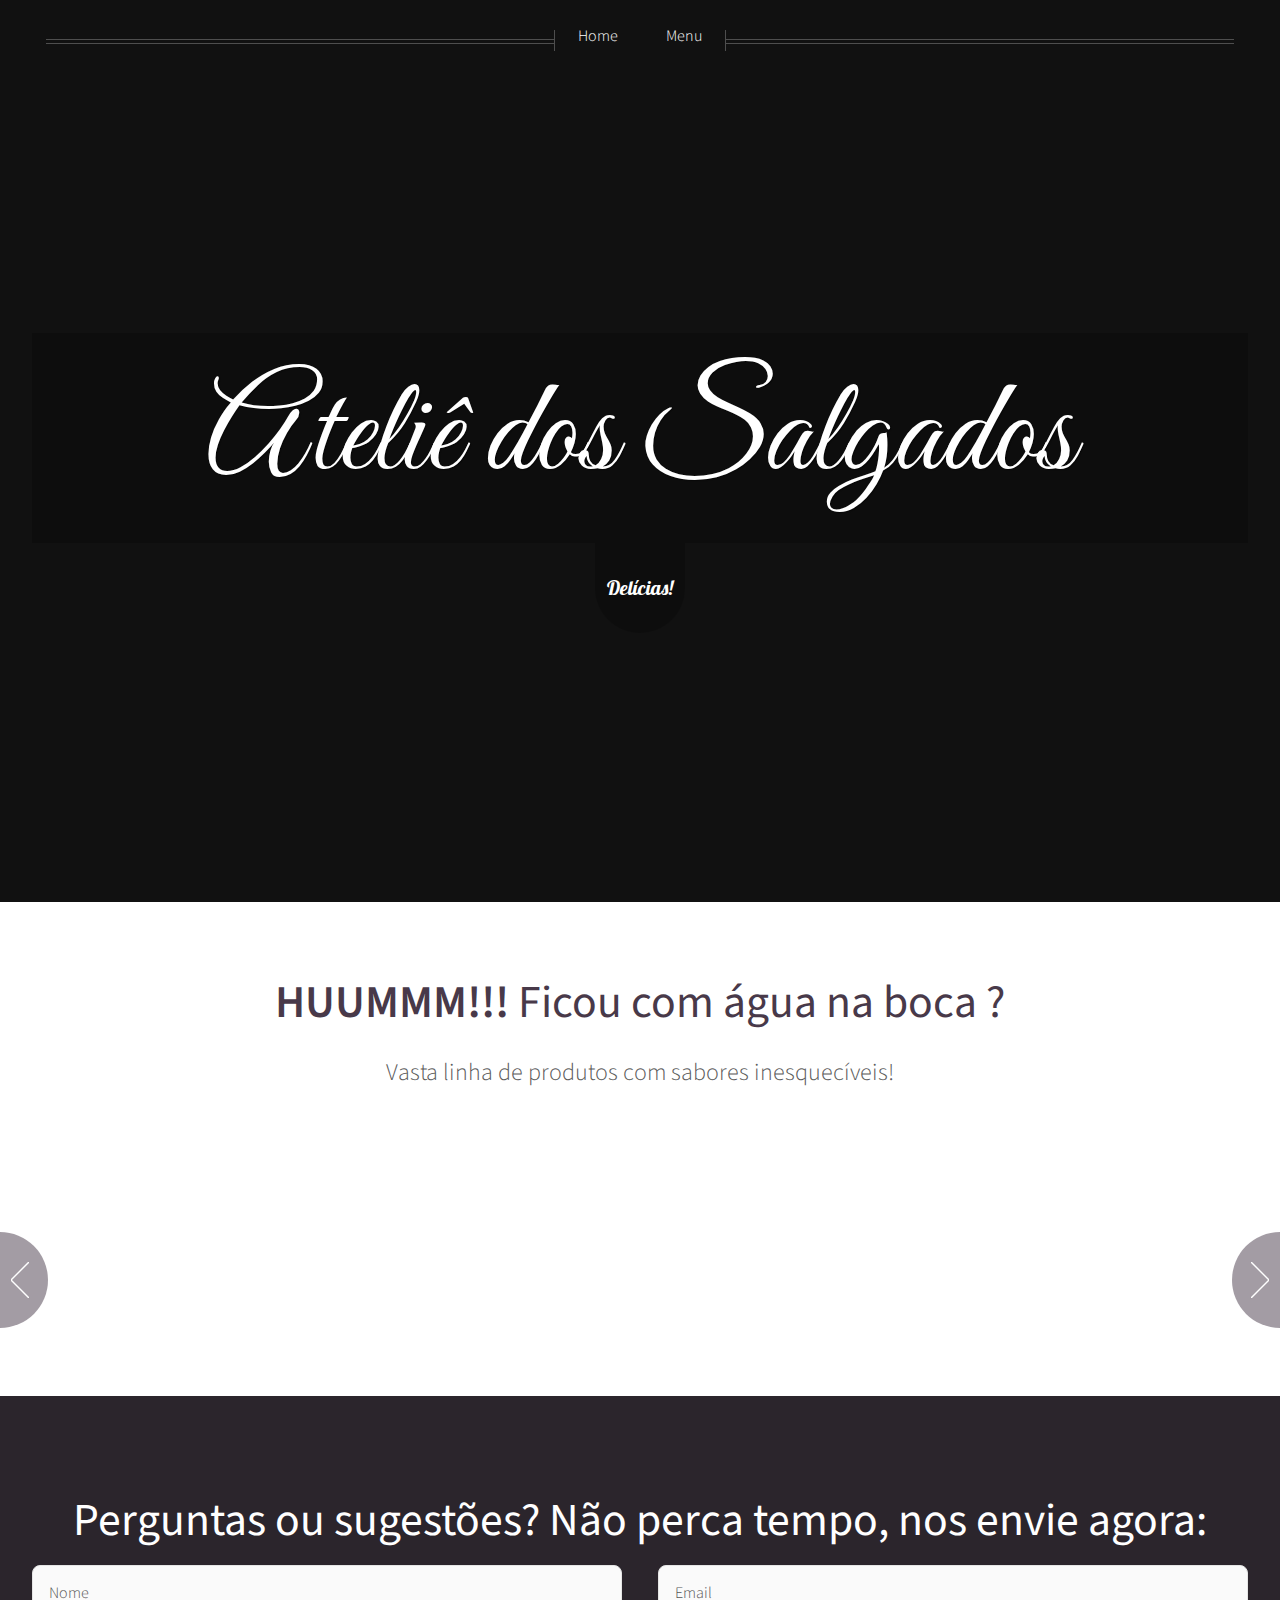
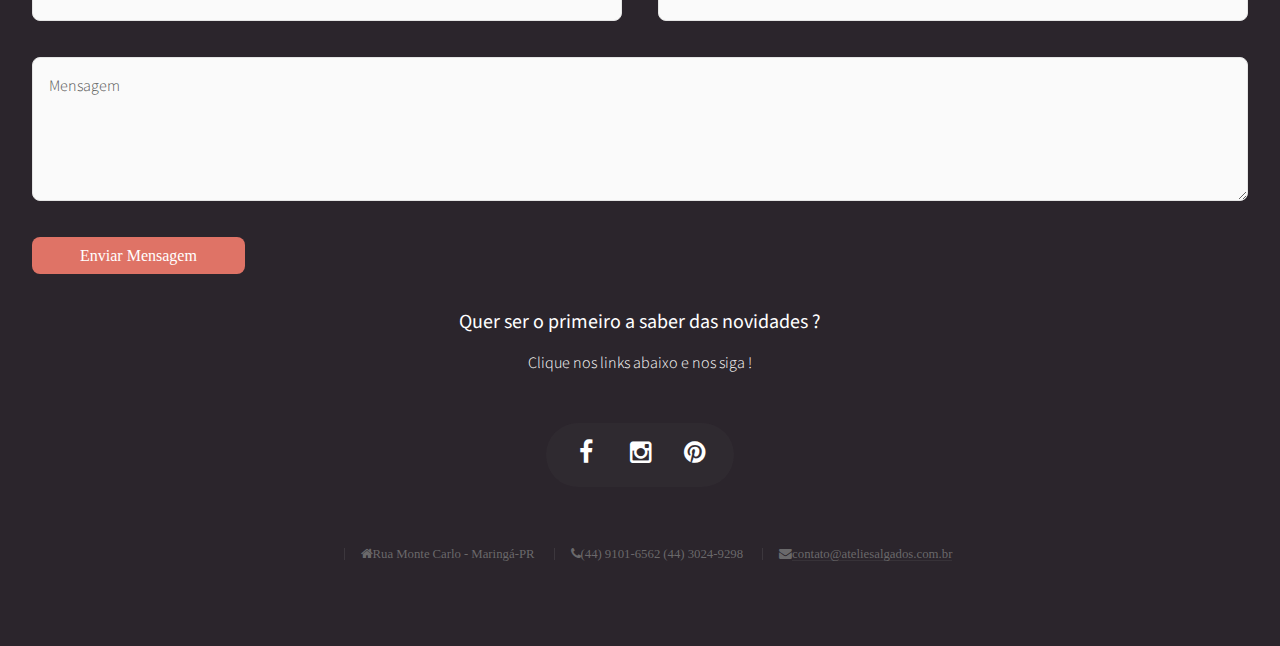
==== index.html @ cc7f9349 "Comite" ====
<!DOCTYPE HTML>
<!--
	Helios by HTML5 UP
	html5up.net | @n33co
	Free for personal and commercial use under the CCA 3.0 license (html5up.net/license)
-->
<html>
	<head>
		<title>Helios by HTML5 UP</title>
		<meta http-equiv="content-type" content="text/html; charset=utf-8" />
		<meta name="description" content="" />
		<meta name="keywords" content="" />
		<!--[if lte IE 8]><script src="css/ie/html5shiv.js"></script><![endif]-->
		<script src="js/jquery.min.js"></script>
		<script src="js/jquery.dropotron.min.js"></script>
		<script src="js/jquery.scrolly.min.js"></script>
		<script src="js/jquery.onvisible.min.js"></script>
		<script src="js/skel.min.js"></script>
		<script src="js/skel-layers.min.js"></script>
		<script src="js/init.js"></script>

		<link rel="stylesheet" href="css/supersized.css" type="text/css" media="screen" />
		<link rel="stylesheet" href="theme/supersized.shutter.css" type="text/css" media="screen" />

		<script type="text/javascript" src="js/jquery.easing.min.js"></script>

		<script type="text/javascript" src="js/supersized.3.2.7.min.js"></script>
		<script type="text/javascript" src="theme/supersized.shutter.min.js"></script>

		<noscript>
			<link rel="stylesheet" href="css/skel.css" />
			<link rel="stylesheet" href="css/style.css" />
			<link rel="stylesheet" href="css/style-desktop.css" />
			<link rel="stylesheet" href="css/style-noscript.css" />
		</noscript>
		<!--[if lte IE 8]><link rel="stylesheet" href="css/ie/v8.css" /><![endif]-->
		<script type="text/javascript">

			jQuery(function($){

				$.supersized({

					// Functionality
					slideshow               	: 1,		// Slideshow on/off
					autoplay		: 1,		// Slideshow starts playing automatically
					start_slide             	: 1,		// Start slide (0 is random)
					stop_loop		: 0,		// Pauses slideshow on last slide
					random			: 0,		// Randomize slide order (Ignores start slide)
					slide_interval          	: 3000,		// Length between transitions
					transition              	: 1, 		// 0-None, 1-Fade, 2-Slide Top, 3-Slide Right, 4-Slide Bottom, 5-Slide Left, 6-Carousel Right, 7-Carousel Left
					transition_speed	: 1000,		// Speed of transition
					new_window		: 1,		// Image links open in new window/tab
					pause_hover             	: 0,		// Pause slideshow on hover
					keyboard_nav            	: 1,		// Keyboard navigation on/off
					performance		: 1,		// 0-Normal, 1-Hybrid speed/quality, 2-Optimizes image quality, 3-Optimizes transition speed // (Only works for Firefox/IE, not Webkit)
					image_protect		: 1,		// Disables image dragging and right click with Javascript

					// Size & Position
					min_width		: 0,		// Min width allowed (in pixels)
					min_height		: 0,		// Min height allowed (in pixels)
					vertical_center         	: 1,		// Vertically center background
					horizontal_center       	: 1,		// Horizontally center background
					fit_always		: 0,		// Image will never exceed browser width or height (Ignores min. dimensions)
					fit_portrait         	: 1,		// Portrait images will not exceed browser height
					fit_landscape		: 0,		// Landscape images will not exceed browser width

					// Components
					slide_links		: 'blank',	// Individual links for each slide (Options: false, 'num', 'name', 'blank')
					thumb_links		: 1,		// Individual thumb links for each slide
					thumbnail_navigation    : 0,		// Thumbnail navigation
					slides 			:[		// Slideshow Images
									{image : 'images/image01.jpg', title : 'Image Credit: Maria Kazvan'},
									{image : 'images/image02.jpg', title : 'Image Credit: Maria Kazvan'},
									{image : 'images/image03.jpg', title : 'Image Credit: Maria Kazvan'},
									{image : 'images/image04.jpg', title : 'Image Credit: Maria Kazvan'},
									{image : 'images/image05.jpg', title : 'Image Credit: Maria Kazvan'},
									{image : 'images/image06.jpg', title : 'Image Credit: Maria Kazvan'},
								],

					// Theme Options
					progress_bar		: 1,			// Timer for each slide
					mouse_scrub		: 0

				});
		    });

		</script>
	</head>
	<body class="homepage">

			<!-- Header -->
			<div id="header">
				<!-- Inner -->
					<div class="inner">
					<div id="logo">
						<h1 class='logo-container'>
							<a href="index.html" >Ateliê dos Salgados</a>
						</h1>
					</div>
						<a href="#banner" class="button circled scrolly logo-btn-click">Delícias!</a>
					</div>

				<!-- Nav -->
					<nav id="nav">
						<ul>
							<li><a href="index.html">Home</a></li>							
							<li><a href="menu.html">Menu</a></li>				
						</ul>
					</nav>

			</div>

		<!-- Banner -->
			<section id="banner">
				<header>
					<h2><strong>HUUMMM!!!</strong> Ficou com água na boca ?</h2>
					<p>
						Vasta linha de produtos com sabores inesquecíveis!
					</p>

				</header>
			</section>

		<!-- Carousel -->
			<section class="carousel" id="carousel">
				<div class="reel">

					<article>
						<a href="#" class="image featured"><img src="images/pic01.jpg" alt="" /></a>
						<header>
							<h3><a href="#">Pulvinar sagittis congue</a></h3>
						</header>
						<p>Commodo id natoque malesuada sollicitudin elit suscipit magna.</p>
					</article>

					<article>
						<a href="#" class="image featured"><img src="images/pic02.jpg" alt="" /></a>
						<header>
							<h3><a href="#">Fermentum sagittis proin</a></h3>
						</header>
						<p>Commodo id natoque malesuada sollicitudin elit suscipit magna.</p>
					</article>

					<article>
						<a href="#" class="image featured"><img src="images/pic03.jpg" alt="" /></a>
						<header>
							<h3><a href="#">Sed quis rhoncus placerat</a></h3>
						</header>
						<p>Commodo id natoque malesuada sollicitudin elit suscipit magna.</p>
					</article>

					<article>
						<a href="#" class="image featured"><img src="images/pic04.jpg" alt="" /></a>
						<header>
							<h3><a href="#">Ultrices urna sit lobortis</a></h3>
						</header>
						<p>Commodo id natoque malesuada sollicitudin elit suscipit magna.</p>
					</article>

					<article>
						<a href="#" class="image featured"><img src="images/pic05.jpg" alt="" /></a>
						<header>
							<h3><a href="#">Varius magnis sollicitudin</a></h3>
						</header>
						<p>Commodo id natoque malesuada sollicitudin elit suscipit magna.</p>
					</article>

					<article>
						<a href="#" class="image featured"><img src="images/pic01.jpg" alt="" /></a>
						<header>
							<h3><a href="#">Pulvinar sagittis congue</a></h3>
						</header>
						<p>Commodo id natoque malesuada sollicitudin elit suscipit magna.</p>
					</article>

					<article>
						<a href="#" class="image featured"><img src="images/pic02.jpg" alt="" /></a>
						<header>
							<h3><a href="#">Fermentum sagittis proin</a></h3>
						</header>
						<p>Commodo id natoque malesuada sollicitudin elit suscipit magna.</p>
					</article>

					<article>
						<a href="#" class="image featured"><img src="images/pic03.jpg" alt="" /></a>
						<header>
							<h3><a href="#">Sed quis rhoncus placerat</a></h3>
						</header>
						<p>Commodo id natoque malesuada sollicitudin elit suscipit magna.</p>
					</article>

					<article>
						<a href="#" class="image featured"><img src="images/pic04.jpg" alt="" /></a>
						<header>
							<h3><a href="#">Ultrices urna sit lobortis</a></h3>
						</header>
						<p>Commodo id natoque malesuada sollicitudin elit suscipit magna.</p>
					</article>

					<article>
						<a href="#" class="image featured"><img src="images/pic05.jpg" alt="" /></a>
						<header>
							<h3><a href="#">Varius magnis sollicitudin</a></h3>
						</header>
						<p>Commodo id natoque malesuada sollicitudin elit suscipit magna.</p>
					</article>

				</div>
			</section>
			<div id="footer">
				<div class="container">
					<header>
					<h2>Perguntas ou sugestões? Não perca tempo, nos envie agora:</h2>
					</header>
					<div class="">
						<section>
							<form method="POST" action="envia.php">
								<div class="row half">
									<div class="6u">
										<input name="nomeremetente" placeholder="Nome" type="text"
											class="text" required />
									</div>
									<div class="6u">
										<input name="emailremetente" placeholder="Email" type="email"
											class="text" required />
									</div>
								</div>
								<div class="row half">
									<div class="12u">
										<textarea name="mensagem" placeholder="Mensagem" type="text"
											class="text" required></textarea>
									</div>
								</div>
								<div class="row half">
									<div class="12u">
										<input type="submit" name="enviar" value="Enviar Mensagem"
											class="button button-icon fa fa-envelope">
									</div>
								</div>
							</form>
						</section>
					</div>
					<div class="row">
						<div class="12u">

						<!-- Contact -->
						<section class="contact">
							<header>
								<h3>Quer ser o primeiro a saber das novidades ?</h3>
							</header>
							<p>Clique nos links abaixo e nos siga !</p>
							<ul class="icons">
								<li><a href="#" class="icon fa-facebook"><span class="label">Facebook</span></a></li>
								<li><a href="#" class="icon fa-instagram"><span class="label">Instagram</span></a></li>
								<li><a href="#" class="icon fa-pinterest"><span class="label">Pinterest</span></a></li>
							</ul>
						</section>

						<!-- Copyright -->
						<div class="copyright">
							<ul class="menu">
								<br>
								<li class="fa fa-home">Rua Monte Carlo - Maringá-PR</li>
								<li class="fa fa-phone">(44) 9101-6562 (44) 3024-9298</li>
								<li class="fa fa-envelope"><a
								href="mailto:contato@ateliesalgados.com.br">contato@ateliesalgados.com.br</a></li>
							</ul>
						</div>
						</div>
					</div>
				</div>
			</div>
	</body>
</html>
---- css/supersized.css ----
/*

	Supersized - Fullscreen Slideshow jQuery Plugin
	Version : 3.2.7
	Site	: www.buildinternet.com/project/supersized
	
	Author	: Sam Dunn
	Company : One Mighty Roar (www.onemightyroar.com)
	License : MIT License / GPL License
	
*/

* { margin:0; padding:0; }
body { background:#111; height:100%; }
	img { border:none; }
	
	#supersized-loader { position:absolute; top:50%; left:50%; z-index:0; width:60px; height:60px; margin:-30px 0 0 -30px; text-indent:-999em; background:url(../img/progress.gif) no-repeat center center;}
	
	#supersized {  display:block; position:fixed; left:0; top:0; overflow:hidden; z-index:-999; height:100%; width:100%; }
		#supersized img { width:auto; height:auto; position:relative; display:none; outline:none; border:none; }
			#supersized.speed img { -ms-interpolation-mode:nearest-neighbor; image-rendering: -moz-crisp-edges; }	/*Speed*/
			#supersized.quality img { -ms-interpolation-mode:bicubic; image-rendering: optimizeQuality; }			/*Quality*/
		
		#supersized li { display:block; list-style:none; z-index:-30; position:fixed; overflow:hidden; top:0; left:0; width:100%; height:100%; background:#111; }
		#supersized a { width:100%; height:100%; display:block; }
			#supersized li.prevslide { z-index:-20; }
			#supersized li.activeslide { z-index:-10; }
			#supersized li.image-loading { background:#111 url(../img/progress.gif) no-repeat center center; width:100%; height:100%; }
				#supersized li.image-loading img{ visibility:hidden; }
			#supersized li.prevslide img, #supersized li.activeslide img{ display:inline; }
---- css/skel.css ----
/* Resets (http://meyerweb.com/eric/tools/css/reset/ | v2.0 | 20110126 | License: none (public domain)) */

	html,body,div,span,applet,object,iframe,h1,h2,h3,h4,h5,h6,p,blockquote,pre,a,abbr,acronym,address,big,cite,code,del,dfn,em,img,ins,kbd,q,s,samp,small,strike,strong,sub,sup,tt,var,b,u,i,center,dl,dt,dd,ol,ul,li,fieldset,form,label,legend,table,caption,tbody,tfoot,thead,tr,th,td,article,aside,canvas,details,embed,figure,figcaption,footer,header,hgroup,menu,nav,output,ruby,section,summary,time,mark,audio,video{margin:0;padding:0;border:0;font-size:100%;font:inherit;vertical-align:baseline;}article,aside,details,figcaption,figure,footer,header,hgroup,menu,nav,section{display:block;}body{line-height:1;}ol,ul{list-style:none;}blockquote,q{quotes:none;}blockquote:before,blockquote:after,q:before,q:after{content:'';content:none;}table{border-collapse:collapse;border-spacing:0;}body{-webkit-text-size-adjust:none}

/* Box Model */

	*, *:before, *:after {
		-moz-box-sizing: border-box;
		-webkit-box-sizing: border-box;
		box-sizing: border-box;
	}

/* Container */

	.container {
		margin-left: auto;
		margin-right: auto;

		/* width: (containers) */
		width: 1200px;
	}

	/* Modifiers */

		/* 125% */
			.container.\31 25\25 {
				width: 100%;

				/* max-width: (containers * 1.25) */
				max-width: 1500px;

				/* min-width: (containers) */
				min-width: 1200px;
			}

		/* 75% */
			.container.\37 5\25 {

				/* width: (containers * 0.75) */
				width: 900px;

			}

		/* 50% */
			.container.\35 0\25 {

				/* width: (containers * 0.50) */
				width: 600px;

			}

		/* 25% */
			.container.\32 5\25 {

				/* width: (containers * 0.25) */
				width: 300px;

			}

/* Grid */

	.row {
		border-bottom: solid 1px transparent;
	}

	.row > * {
		float: left;
	}

	.row:after, .row:before {
		content: '';
		display: block;
		clear: both;
		height: 0;
	}

	.row.uniform > * > :first-child {
		margin-top: 0;
	}

	.row.uniform > * > :last-child {
		margin-bottom: 0;
	}

	/* Gutters */

		/* Normal */

			.row > * {
				/* padding: (gutters.horizontal) 0 0 (gutters.vertical) */
				padding: 40px 0 0 40px;
			}

			.row {
				/* margin: -(gutters.horizontal) 0 -1px -(gutters.vertical) */
				margin: -40px 0 -1px -40px;
			}

			.row.uniform > * {
				/* padding: (gutters.vertical) 0 0 (gutters.vertical) */
				padding: 40px 0 0 40px;
			}

			.row.uniform {
				/* margin: -(gutters.vertical) 0 -1px -(gutters.vertical) */
				margin: -40px 0 -1px -40px;
			}

		/* 200% */

			.row.\32 00\25 > * {
				/* padding: (gutters.horizontal) 0 0 (gutters.vertical) */
				padding: 80px 0 0 80px;
			}

			.row.\32 00\25 {
				/* margin: -(gutters.horizontal) 0 -1px -(gutters.vertical) */
				margin: -80px 0 -1px -80px;
			}

			.row.uniform.\32 00\25 > * {
				/* padding: (gutters.vertical) 0 0 (gutters.vertical) */
				padding: 80px 0 0 80px;
			}

			.row.uniform.\32 00\25 {
				/* margin: -(gutters.vertical) 0 -1px -(gutters.vertical) */
				margin: -80px 0 -1px -80px;
			}

		/* 150% */

			.row.\31 50\25 > * {
				/* padding: (gutters.horizontal) 0 0 (gutters.vertical) */
				padding: 60px 0 0 60px;
			}

			.row.\31 50\25 {
				/* margin: -(gutters.horizontal) 0 -1px -(gutters.vertical) */
				margin: -60px 0 -1px -60px;
			}

			.row.uniform.\31 50\25 > * {
				/* padding: (gutters.vertical) 0 0 (gutters.vertical) */
				padding: 60px 0 0 60px;
			}

			.row.uniform.\31 50\25 {
				/* margin: -(gutters.vertical) 0 -1px -(gutters.vertical) */
				margin: -60px 0 -1px -60px;
			}

		/* 50% */

			.row.\35 0\25 > * {
				/* padding: (gutters.horizontal) 0 0 (gutters.vertical) */
				padding: 20px 0 0 20px;
			}

			.row.\35 0\25 {
				/* margin: -(gutters.horizontal) 0 -1px -(gutters.vertical) */
				margin: -20px 0 -1px -20px;
			}

			.row.uniform.\35 0\25 > * {
				/* padding: (gutters.vertical) 0 0 (gutters.vertical) */
				padding: 20px 0 0 20px;
			}

			.row.uniform.\35 0\25 {
				/* margin: -(gutters.vertical) 0 -1px -(gutters.vertical) */
				margin: -20px 0 -1px -20px;
			}

		/* 25% */

			.row.\32 5\25 > * {
				/* padding: (gutters.horizontal) 0 0 (gutters.vertical) */
				padding: 10px 0 0 10px;
			}

			.row.\32 5\25 {
				/* margin: -(gutters.horizontal) 0 -1px -(gutters.vertical) */
				margin: -10px 0 -1px -10px;
			}

			.row.uniform.\32 5\25 > * {
				/* padding: (gutters.vertical) 0 0 (gutters.vertical) */
				padding: 10px 0 0 10px;
			}

			.row.uniform.\32 5\25 {
				/* margin: -(gutters.vertical) 0 -1px -(gutters.vertical) */
				margin: -10px 0 -1px -10px;
			}

		/* 0% */

			.row.\30 \25 > * {
				padding: 0;
			}

			.row.\30 \25 {
				margin: 0 0 -1px 0;
			}

	/* Cells */

		.\31 2u, .\31 2u\24 { width: 100%; clear: none; margin-left: 0; }
		.\31 1u, .\31 1u\24 { width: 91.6666666667%; clear: none; margin-left: 0; }
		.\31 0u, .\31 0u\24 { width: 83.3333333333%; clear: none; margin-left: 0; }
		.\39 u, .\39 u\24 { width: 75%; clear: none; margin-left: 0; }
		.\38 u, .\38 u\24 { width: 66.6666666667%; clear: none; margin-left: 0; }
		.\37 u, .\37 u\24 { width: 58.3333333333%; clear: none; margin-left: 0; }
		.\36 u, .\36 u\24 { width: 50%; clear: none; margin-left: 0; }
		.\35 u, .\35 u\24 { width: 41.6666666667%; clear: none; margin-left: 0; }
		.\34 u, .\34 u\24 { width: 33.3333333333%; clear: none; margin-left: 0; }
		.\33 u, .\33 u\24 { width: 25%; clear: none; margin-left: 0; }
		.\32 u, .\32 u\24 { width: 16.6666666667%; clear: none; margin-left: 0; }
		.\31 u, .\31 u\24 { width: 8.3333333333%; clear: none; margin-left: 0; }

		.\31 2u\24 + *,
		.\31 1u\24 + *,
		.\31 0u\24 + *,
		.\39 u\24 + *,
		.\38 u\24 + *,
		.\37 u\24 + *,
		.\36 u\24 + *,
		.\35 u\24 + *,
		.\34 u\24 + *,
		.\33 u\24 + *,
		.\32 u\24 + *,
		.\31 u\24 + * {
			clear: left;
		}

		.\-11u { margin-left: 91.6666666667% }
		.\-10u { margin-left: 83.3333333333% }
		.\-9u { margin-left: 75% }
		.\-8u { margin-left: 66.6666666667% }
		.\-7u { margin-left: 58.3333333333% }
		.\-6u { margin-left: 50% }
		.\-5u { margin-left: 41.6666666667% }
		.\-4u { margin-left: 33.3333333333% }
		.\-3u { margin-left: 25% }
		.\-2u { margin-left: 16.6666666667% }
		.\-1u { margin-left: 8.3333333333% }
---- css/style.css ----
@charset 'UTF-8';
@import url('http://fonts.googleapis.com/css?family=Source+Sans+Pro:300,300italic,400,400italic,600');
@import url(http://fonts.googleapis.com/css?family=Lobster);
@import url(http://fonts.googleapis.com/css?family=Great+Vibes);
@import url('font-awesome.min.css');

/*
	Helios by HTML5 UP
	html5up.net | @n33co
	Free for personal and commercial use under the CCA 3.0 license (html5up.net/license)
*/

/*********************************************************************************/
/* Basic                                                                         */
/*********************************************************************************/

	body
	{
		background: #f0f4f4;
		color: #5b5b5b;
	}

		body.is-loading *
		{
			-moz-transition: none !important;
			-webkit-transition: none !important;
			-o-transition: none !important;
			-ms-transition: none !important;
			transition: none !important;
			-moz-animation: none !important;
			-webkit-animation: none !important;
			-o-animation: none !important;
			-ms-animation: none !important;
			animation: none !important;
		}

	body,input,textarea,select
	{
		font-size: 15pt;
		line-height: 1.85em;
		font-family: 'Source Sans Pro', sans-serif;
		font-weight: 300;
	}

	h1,h2,h3,h4,h5,h6
	{
		font-weight: 400;
		color: #483949;
		line-height: 1.25em;
	}

		h1 a, h2 a, h3 a, h4 a, h5 a, h6 a
		{
			color: inherit;
			text-decoration: none;
			border-bottom-color: transparent;
		}

		h1 strong, h2 strong, h3 strong, h4 strong, h5 strong, h6 strong
		{
			font-weight: 600;
		}

	h2
	{
		font-size: 2.85em;
	}

	h3
	{
		font-size: 1.25em;
	}

	h4
	{
		font-size: 1em;
		margin: 0 0 0.25em 0;
	}

	strong, b
	{
		font-weight: 400;
		color: #483949;
	}

	em, i
	{
		font-style: italic;
	}

	a
	{
		color: inherit;
		border-bottom: solid 1px rgba(128,128,128,0.15);
		text-decoration: none;
		-moz-transition: background-color 0.35s ease-in-out, color 0.35s ease-in-out, border-bottom-color 0.35s ease-in-out;
		-webkit-transition: background-color 0.35s ease-in-out, color 0.35s ease-in-out, border-bottom-color 0.35s ease-in-out;
		-o-transition: background-color 0.35s ease-in-out, color 0.35s ease-in-out, border-bottom-color 0.35s ease-in-out;
		-ms-transition: background-color 0.35s ease-in-out, color 0.35s ease-in-out, border-bottom-color 0.35s ease-in-out;
		transition: background-color 0.35s ease-in-out, color 0.35s ease-in-out, border-bottom-color 0.35s ease-in-out;
	}

		a:hover
		{
			color: #ef8376;
			border-bottom-color: transparent;
		}

	sub
	{
		position: relative;
		top: 0.5em;
		font-size: 0.8em;
	}

	sup
	{
		position: relative;
		top: -0.5em;
		font-size: 0.8em;
	}

	blockquote
	{
		border-left: solid 0.5em #ddd;
		padding: 1em 0 1em 2em;
		font-style: italic;
	}

	p, ul, ol, dl, table
	{
		margin-bottom: 1em;
	}

	p
	{
		text-align: justify;
	}

	br.clear
	{
		clear: both;
	}

	hr
	{
		position: relative;
		display: block;
		border: 0;
		top: 4.5em;
		margin-bottom: 9em;

		height: 6px;
		border-top: solid 1px rgba(128,128,128,0.2);
		border-bottom: solid 1px rgba(128,128,128,0.2);
	}

		hr:before,
		hr:after
		{
			content: '';
			position: absolute;
			top: -8px;
			display: block;
			width: 1px;
			height: 21px;
			background: rgba(128,128,128,0.2);
		}

		hr:before
		{
			left: -1px;
		}

		hr:after
		{
			right: -1px;
		}

	.timestamp
	{
		color: rgba(128,128,128,0.75);
		font-size: 0.8em;
	}

	/* Sections/Article */

		section,
		article
		{
			margin-bottom: 3em;
		}

			section > :last-child,
			article > :last-child
			{
				margin-bottom: 0;
			}

			section:last-child,
			article:last-child
			{
				margin-bottom: 0;
			}

			.row > section,
			.row > article
			{
				margin-bottom: 0;
			}

			section.special > header,
			section.special > footer,
			article.special > header,
			article.special > footer
			{
				text-align: center;
			}

		header
		{
			margin: 0 0 1em 0;
		}

			header > p
			{
				display: block;
				font-size: 1.5em;
				margin: 1em 0 2em 0;
				line-height: 1.5em;
				text-align: inherit;
			}

		footer
		{
			margin: 2.5em 0 0 0;
		}

	/* Image */

		.image
		{
			position: relative;
			display: inline-block;
			border: 0;
			outline: 0;
		}

			/* Uncomment the block below if you want linked images to highlight on hover */

			.image img
			{
				display: block;
				width: 100%;
			}

			.image.fit
			{
				display: block;
				width: 100%;
			}

			.image.featured
			{
				display: block;
				width: 100%;
				margin: 0 0 4em 0;
			}

			.image.left
			{
				float: left;
				margin: 0 2em 2em 0;
			}

			.image.centered
			{
				display: block;
				margin: 0 0 2em 0;
			}

				.image.centered img
				{
					margin: 0 auto;
					width: auto;
				}

	/* List */

		ul
		{
		}

			ul.default
			{
				list-style: disc;
				padding-left: 1em;
			}

				ul.default li
				{
					padding-left: 0.5em;
				}

			ul.actions
			{
				margin: 3em 0 0 0;
			}

				form ul.actions
				{
					margin-top: 0;
				}

				ul.actions li
				{
					display: inline-block;
					margin: 0 0.75em 0 0.75em;
				}

				ul.actions li:first-child
				{
					margin-left: 0;
				}

				ul.actions li:last-child
				{
					margin-right: 0;
				}

			ul.divided
			{
			}

				ul.divided li
				{
					border-top: solid 1px rgba(128,128,128,0.2);
					padding-top: 1.5em;
					margin-top: 1.5em;
				}

				ul.divided li:first-child
				{
					border-top: 0;
					padding-top: 0;
					margin-top: 0;
				}

			ul.menu
			{
				height: 1em;
				line-height: 1em;
			}

				ul.menu li
				{
					display: inline-block;
					border-left: solid 1px rgba(128,128,128,0.2);
					padding-left: 1.25em;
					margin-left: 1.25em;
				}

				ul.menu li:first-child
				{
					border-left: 0;
					padding-left: 0;
					margin-left: 0;
				}

			ul.icons
			{
				position: relative;
				background: rgba(128,128,128,0.05);
				border-radius: 4em;
				display: inline-block;
				padding: 0.35em 0.75em 0.35em 0.75em;
				font-size: 1.25em;
				cursor: default;
			}

				ul.icons li
				{
					display: inline-block;
				}

					ul.icons li a
					{
						display: inline-block;
						background: none;
						width: 2.5em;
						height: 2.5em;
						line-height: 2.5em;
						text-align: center;
						border-radius: 100%;
						border: 0;
						color: inherit;
					}

						ul.icons li a:hover
						{
							color: #ef8376;
						}

		ol
		{
		}

			ol.default
			{
				list-style: decimal;
				padding-left: 1.25em;
			}

				ol.default li
				{
					padding-left: 0.25em;
				}

	/* Form */

		form
		{
		}

			form label
			{
				display: block;
				font-weight: 400;
				color: #483949;
				margin: 0 0 1em 0;
			}

			form input[type="text"],
			form input[type="email"],
			form input[type="password"],
			form select,
			form textarea
			{
				-webkit-appearance: none;
				display: block;
				border: 0;
				background: #fafafa;
				width: 100%;
				border-radius: 0.5em;
				border: solid 1px #E5E5E5;
				padding: 1em;
				-moz-transition: background-color 0.35s ease-in-out, border-color 0.35s ease-in-out;
				-webkit-transition: background-color 0.35s ease-in-out, border-color 0.35s ease-in-out;
				-o-transition: background-color 0.35s ease-in-out, border-color 0.35s ease-in-out;
				-ms-transition: background-color 0.35s ease-in-out, border-color 0.35s ease-in-out;
				transition: background-color 0.35s ease-in-out, border-color 0.35s ease-in-out;
			}

			form input[type="text"],
			form input[type="email"],
			form input[type="password"],
			form select
			{
				line-height: 1em;
			}

			form textarea
			{
				min-height: 9em;
			}

				form input[type="text"]:focus,
				form input[type="email"]:focus,
				form input[type="password"]:focus,
				form select:focus,
				form textarea:focus
				{
					background: #fff;
					border-color: #df7366;
				}

				form .formerize-placeholder
				{
					color: #555 !important;
				}

				form ::-webkit-input-placeholder
				{
					color: #555 !important;
				}

				form :-moz-placeholder
				{
					color: #555 !important;
				}

				form ::-moz-placeholder
				{
					color: #555 !important;
				}

				form :-ms-input-placeholder
				{
					color: #555 !important;
				}

				form ::-moz-focus-inner
				{
					border: 0;
				}

	/* Table */

		table
		{
			width: 100%;
		}

			table.default
			{
				width: 100%;
			}

				table.default tbody tr
				{
					border-top: solid 1px #e5e5e5;
				}

				table.default tbody tr:first-child
				{
					border-top: 0;
				}

				table.default tbody tr:nth-child(2n+1)
				{
					background: #fafafa;
				}

				table.default td
				{
					padding: 0.5em 1em 0.5em 1em;
				}

				table.default th
				{
					text-align: left;
					font-weight: 400;
					padding: 0.5em 1em 0.5em 1em;
				}

				table.default thead
				{
					border-bottom: solid 2px #e5e5e5;
				}

				table.default tfoot
				{
					border-top: solid 2px #e5e5e5;
				}

	/* Button */

		input[type="button"],
		input[type="submit"],
		input[type="reset"],
		.button
		{
			position: relative;
			display: inline-block;
			background: #df7366;
			color: #fff;
			text-align: center;
			border-radius: 0.5em;
			text-decoration: none;
			padding: 0.65em 3em 0.65em 3em;
			border: 0;
			cursor: pointer;
			outline: 0;
			font-weight: 300;
			-moz-transition: background-color 0.35s ease-in-out, color 0.35s ease-in-out, border-bottom-color 0.35s ease-in-out;
			-webkit-transition: background-color 0.35s ease-in-out, color 0.35s ease-in-out, border-bottom-color 0.35s ease-in-out;
			-o-transition: background-color 0.35s ease-in-out, color 0.35s ease-in-out, border-bottom-color 0.35s ease-in-out;
			-ms-transition: background-color 0.35s ease-in-out, color 0.35s ease-in-out, border-bottom-color 0.35s ease-in-out;
			transition: background-color 0.35s ease-in-out, color 0.35s ease-in-out, border-bottom-color 0.35s ease-in-out;
		}

			input[type="button"]:hover,
			input[type="submit"]:hover,
			input[type="reset"]:hover,
			.button:hover
			{
				color: #fff;
				background: #ef8376;
			}

			input[type="button"].alt,
			input[type="submit"].alt,
			input[type="reset"].alt,
			.button.alt
			{
				background: #2B252C;
			}


				input[type="button"].alt:hover,
				input[type="submit"].alt:hover,
				input[type="reset"].alt:hover,
				.button.alt:hover
				{
					background: #3B353C;
				}

	/* Post */

		.post
		{
		}

			.post.stub
			{
				text-align: center;
			}

				.post.stub header
				{
					margin: 0;
				}

/*********************************************************************************/
/* Icons                                                                         */
/*********************************************************************************/

	.icon {
		text-decoration: none;
	}

		.icon:before {
			display: inline-block;
			font-family: FontAwesome;
			font-size: 1.25em;
			text-decoration: none;
			font-style: normal;
			font-weight: normal;
			line-height: 1;
			-webkit-font-smoothing:antialiased;
			-moz-osx-font-smoothing:grayscale;
		}

		.icon > .label {
			display: none;
		}

		.icon.circled
		{
			position: relative;
			display: inline-block;
			background: #2b252c;
			color: #fff;
			border-radius: 100%;
			width: 3em;
			height: 3em;
			line-height: 3.25em;
			text-align: center;
			font-size: 1.25em;
		}

			header .icon.circled
			{
				margin: 0 0 2em 0;
			}

/*********************************************************************************/
/* Wrapper                                                                       */
/*********************************************************************************/

	.wrapper
	{
		background: #fff;
		margin: 0 0 2em 0;
		padding: 6em 0 6em 0;
	}

		.wrapper.style1
		{
		}

		.wrapper.style2
		{
			padding-top: 0;
		}

/*********************************************************************************/
/* Header                                                                        */
/*********************************************************************************/

	#header
	{
		position: relative;
		/*background-image: url('../images/header.jpg');*/
		background-size: cover;
		background-position: center center;
		background-attachment: fixed;
		color: #fff;
		text-align: center;
		padding: 2.5em 0 8em 0;
		cursor: default;
	}

		.homepage #header
		{
			padding: 4em 0 4em 0;
		}

			.homepage #header .overlay
			{
				content: '';
				/*background: #1C0920;*/
				display: block;
				position: absolute;
				left: 0;
				top: 0;
				width: 100%;
				height: 100%;
				opacity: 1.0;
				-moz-transition: opacity 2s ease-in-out;
				-webkit-transition: opacity 2s ease-in-out;
				-o-transition: opacity 2s ease-in-out;
				-ms-transition: opacity 2s ease-in-out;
				transition: opacity 2s ease-in-out;
			}

			.homepage #header.ready .overlay
			{
				opacity: 0;
			}

		#header .inner
		{
			position: relative;
			z-index: 1;
			margin: 0;
			padding: 4em 0 0 0;
		}

		#header h1
		{
			color: #fff;
			font-size: 3em;
			line-height: 1em;
		}

			.homepage #header h1
			{
				font-size: 4em;
			}

			#header h1 a
			{
				color: inherit;
			}

		#header header > p
		{
			font-size: 1.25em;
			margin: 0;
		}

		#header .button
		{
			display: inline-block;
			border-radius: 100%;
			width: 4.5em;
			height: 4.5em;
			line-height: 4.5em;
			text-align: center;
			font-size: 1.25em;
			padding: 0;
		}

		#header header
		{
			display: inline-block;
		}

		#header footer
		{
			margin: 1em 0 0 0;
		}

		#header hr
		{
			top: 1.5em;
			margin-bottom: 3em;

			border-bottom-color: rgba(192,192,192,0.35);
			box-shadow: inset 0 1px 0 0 rgba(192,192,192,0.35);
		}

			#header hr:before,
			#header hr:after
			{
				background: rgba(192,192,192,0.35);
			}

/*********************************************************************************/
/* Nav                                                                           */
/*********************************************************************************/

	#nav
	{
		position: absolute;
		top: 0;
		left: 0;
		width: 100%;
		text-align: center;
		padding: 1.5em 0 1.5em 0;
		z-index: 1;
		overflow: hidden;
	}

		#nav > ul
		{
			line-height: 0px;
			position: relative;
			display: inline-block;
			margin: 0;

			height: 21px;
			border-left: solid 1px rgba(192,192,192,0.35);
			border-right: solid 1px rgba(192,192,192,0.35);
		}

			#nav > ul:before,
			#nav > ul:after
			{
				content: '';
				display: block;
				width: 300%;
				position: absolute;
				top: 50%;
				margin-top: -2px;

				height: 5px;
				border-top: solid 1px rgba(192,192,192,0.35);
				border-bottom: solid 1px rgba(192,192,192,0.35);
			}

			#nav > ul:before
			{
				left: 100%;
				margin-left: 1px;
			}

			#nav > ul:after
			{
				right: 100%;
				margin-right: 1px;
			}

			#nav > ul > li
			{
				display: inline-block;
				margin: -9px 0.5em 0 0.5em;
				border-radius: 0.5em;
				padding: 0.85em;
				border: solid 1px transparent;
				-moz-transition: color 0.35s ease-in-out, border-color 0.35s ease-in-out;
				-webkit-transition: color 0.35s ease-in-out, border-color 0.35s ease-in-out;
				-o-transition: color 0.35s ease-in-out, border-color 0.35s ease-in-out;
				-ms-transition: color 0.35s ease-in-out, border-color 0.35s ease-in-out;
				transition: color 0.35s ease-in-out, border-color 0.35s ease-in-out;
			}

				#nav > ul > li.active
				{
					border-color: rgba(192,192,192,0.35);
				}

				#nav > ul > li > a,
				#nav > ul > li > span
				{
					display: block;
					color: inherit;
					text-decoration: none;
					border: 0;
					outline: 0;
				}

				#nav > ul > li > ul
				{
					display: none;
				}

	.dropotron
	{
		background: rgba(255,255,255,0.975);
		padding: 1em 1.25em 1em 1.25em;
		line-height: 1em;
		height: auto;
		text-align: left;
		border-radius: 0.5em;
		box-shadow: 0 0.15em 0.25em 0 rgba(0,0,0,0.25);
		min-width: 12em;
		margin-top: -1em;
	}

		.dropotron li
		{
			border-top: solid 1px rgba(128,128,128,0.2);
			color: #5b5b5b;
		}

			.dropotron li:first-child
			{
				border-top: 0;
			}

			.dropotron li:hover
			{
				color: #ef8376;
			}

			.dropotron li a,
			.dropotron li span
			{
				display: block;
				border: 0;
				padding: 0.5em 0 0.5em 0;
				-moz-transition: color 0.35s ease-in-out;
				-webkit-transition: color 0.35s ease-in-out;
				-o-transition: color 0.35s ease-in-out;
				-ms-transition: color 0.35s ease-in-out;
				transition: color 0.35s ease-in-out;
			}

		.dropotron.level-0
		{
			margin-top: 2em;
			font-size: 0.9em;
		}

			.dropotron.level-0:before
			{
				content: '';
				position: absolute;
				left: 50%;
				top: -0.7em;
				margin-left: -0.75em;
				border-bottom: solid 0.75em rgba(255,255,255,0.975);
				border-left: solid 0.75em rgba(64,64,64,0);
				border-right: solid 0.75em rgba(64,64,64,0);
			}

/*********************************************************************************/
/* Banner                                                                        */
/*********************************************************************************/

	#banner
	{
		background: #fff;
		text-align: center;
		padding: 4.5em 0 4.5em 0;
		margin-bottom: 0;
	}

		#banner header > p
		{
			margin-bottom: 0;
		}

/*********************************************************************************/
/* Content                                                                       */
/*********************************************************************************/

	#content
	{
	}

		#content > hr
		{
			top: 3em;
			margin-bottom: 6em;
		}

		#content > section
		{
			margin-bottom: 0;
		}

/*********************************************************************************/
/* Sidebar                                                                       */
/*********************************************************************************/

	#sidebar
	{
	}

		#sidebar > hr.first
		{
			display: none;
		}

		#sidebar > hr
		{
			top: 3em;
			margin-bottom: 6em;
		}

		#sidebar > section
		{
			margin-bottom: 0;
		}

/*********************************************************************************/
/* Main                                                                          */
/*********************************************************************************/

	#main
	{
		margin-bottom: 0;
	}

		#main section:first-of-type
		{
			padding-top: 2em;
		}

/*********************************************************************************/
/* Footer                                                                        */
/*********************************************************************************/

	#footer
	{
		position: relative;
		overflow: hidden;
		padding: 6em 0 6em 0;
		background: #2b252c;
		color: #fff;
	}

		#footer .icon.circled
		{
			background: #fff;
			color: #2b252c;
		}

		#footer header
		{
			text-align: center;
			cursor: default;
		}

		#footer h2,
		#footer h3,
		#footer h4,
		#footer h5,
		#footer h6
		{
			color: #fff;
		}

		#footer .contact
		{
			text-align: center;
		}

			#footer .contact p
			{
				text-align: center;
				margin: 0 0 3em 0;
			}

		#footer .copyright
		{
			text-align: center;
			color: rgba(128,128,128,0.75);
			font-size: 0.8em;
			cursor: default;
		}

			#footer .copyright a
			{
				color: rgba(128,128,128,0.75);
			}

				#footer .copyright a:hover
				{
					color: rgba(212,212,212,0.85);
				}

/*********************************************************************************/
/* Carousel                                                                      */
/*********************************************************************************/

	.carousel
	{
		position: relative;
		overflow: hidden;
		padding: 2em 0 2em 0;
		margin-bottom: 0;
	}

		.carousel .forward,
		.carousel .backward
		{
			position: absolute;
			top: 50%;
			width: 6em;
			height: 12em;
			margin-top: -6em;
			cursor: pointer;
		}

		.carousel .forward
		{
			right: 0;
		}

		.carousel .backward
		{
			left: 0;
		}

			.carousel .forward:before,
			.carousel .backward:before
			{
				content: '';
				display: block;
				width: 6em;
				height: 6em;
				border-radius: 100%;
				background-color: rgba(72,57,73, 0.5);
				position: absolute;
				top: 50%;
				margin-top: -3em;
				-moz-transition: background-color 0.35s ease-in-out;
				-webkit-transition: background-color 0.35s ease-in-out;
				-o-transition: background-color 0.35s ease-in-out;
				-ms-transition: background-color 0.35s ease-in-out;
				transition: background-color 0.35s ease-in-out;
				-webkit-backface-visibility: hidden;
			}

			.carousel .forward:after,
			.carousel .backward:after
			{
				content: '';
				width: 3em;
				height: 3em;
				position: absolute;
				top: 50%;
				margin: -1.5em 0 0 0;
				background: url('images/arrow.svg') no-repeat center center;
			}

			.carousel .forward:after
			{
				right: -0.25em;
			}

			.carousel .backward:after
			{
				left: -0.25em;
				-moz-transform: scaleX(-1);
				-webkit-transform: scaleX(-1);
				-o-transform: scaleX(-1);
				-ms-transform: scaleX(-1);
				transform: scaleX(-1);
    		}

			.carousel .forward:before
			{
				right: -3em;
			}

			.carousel .backward:before
			{
				left: -3em;
			}

			.carousel .forward:hover:before,
			.carousel .backward:hover:before
			{
				background-color: rgba(239,131,118, 0.75);
			}

		.carousel .reel
		{
			white-space: nowrap;
			position: relative;
			-webkit-overflow-scrolling: touch;
			padding: 0 2em 0 2em;
		}

		.carousel article
		{
			display: inline-block;
			width: 18em;
			background: #fff;
			text-align: center;
			padding: 0 1em 3em 1em;
			margin: 0 2em 0 0;
			white-space: normal;
			opacity: 1.0;
			-moz-transition: opacity 0.75s ease-in-out;
			-webkit-transition: opacity 0.75s ease-in-out;
			-o-transition: opacity 0.75s ease-in-out;
			-ms-transition: opacity 0.75s ease-in-out;
			transition: opacity 0.75s ease-in-out;
		}

			.carousel article.loading
			{
				opacity: 0;
			}

			.carousel article .image
			{
				position: relative;
				left: -1em;
				top: 0;
				width: auto;
				margin-right: -2em;
				margin-bottom: 3em;
			}

			.carousel article p
			{
				text-align: center;
			}

#carousel{
	background-color:  #FFFFFF;
}

#logo > .logo-container {
	padding: 60px;
	background: rgba( 0, 0, 0, 0.2 );
}
#logo a {
	font-family: 'Great Vibes', cursive;
	font-size: 135px;
	text-shadow: 1px 1px 1px rgba(0, 0, 0, .4);
	color: #ee8275;
	text-decoration: none;
	line-height: 90px;
}
.logo-btn-click {
	padding-top: 0 !important;
	font-family: Lobster;
	border-radius: 0 0 50% 50% !important;
	background: rgba( 0, 0, 0, 0.2 );
}
---- css/style-noscript.css ----
/*
	Helios by HTML5 UP
	html5up.net | @n33co
	Free for personal and commercial use under the CCA 3.0 license (html5up.net/license)
*/

/*********************************************************************************/
/* Header                                                                        */
/*********************************************************************************/

	#header
	{
	}

		.homepage #header
		{
		}
	
			.homepage #header:after
			{
				display: none;
			}

/*********************************************************************************/
/* Nav                                                                           */
/*********************************************************************************/

	#nav
	{
	}

		#nav > ul > li > ul
		{
			display: none;
		}

/*********************************************************************************/
/* Carousel                                                                      */
/*********************************************************************************/

	.carousel
	{
		overflow-x: scroll;
	}
---- css/ie/v8.css ----
/*
	Helios by HTML5 UP
	html5up.net | @n33co
	Free for personal and commercial use under the CCA 3.0 license (html5up.net/license)
*/

/*********************************************************************************/
/* Basic                                                                         */
/*********************************************************************************/

	a
	{
		border-bottom: solid 1px #ddd;
	}
	
	hr
	{
		border-top: solid 1px #777;
		border-bottom: solid 1px #777;
	}

	.timestamp
	{
		color: #777;
	}

	/* Section/Article */

		section,
		article
		{
		}
		
			section > .last-child,
			article > .last-child
			{
				margin-bottom: 0;
			}

			section.last-child,
			article.last-child
			{
				margin-bottom: 0;
			}

	/* List */

		ul
		{
		}

			ul.divided
			{
			}
			
				ul.divided li
				{
					border-top: solid 1px #777;
				}

			ul.menu
			{
			}
			
				ul.menu li
				{
					border-left: solid 1px #777;
				}

			ul.icons
			{
				background: #333;
				-ms-behavior: url('css/ie/PIE.htc');
			}

	/* Button */
		
		.button
		{
			-ms-behavior: url('css/ie/PIE.htc');
		}

/*********************************************************************************/
/* Icons                                                                         */
/*********************************************************************************/

	.icon
	{
	}

		.icon.circled
		{
			-ms-behavior: url('css/ie/PIE.htc');
		}

/*********************************************************************************/
/* Header                                                                        */
/*********************************************************************************/

	#header
	{
		-ms-behavior: url('css/ie/backgroundsize.min.htc');
	}

/*********************************************************************************/
/* Nav                                                                           */
/*********************************************************************************/

	#nav
	{
	}
	
		#nav > ul
		{
		}
		
			#nav > ul:before,
			#nav > ul:after
			{
				border-top: solid 1px #777;
				border-bottom: solid 1px #777;
			}

			#nav > ul > li
			{
				-ms-behavior: url('css/ie/PIE.htc');
			}

				#nav > ul > li.active
				{
					border-color: #999;
				}

	.dropotron
	{
		background: #fff;
		-ms-behavior: url('css/ie/PIE.htc');
	}

		.dropotron li
		{
			border-color: #eee;
			padding-right: 1em;
			color: #5b5b5b;
		}

		.dropotron.level-0
		{
			box-shadow: none !important;
			margin-top: 1em;
		}
	
/*********************************************************************************/
/* Carousel                                                                      */
/*********************************************************************************/

	.carousel
	{
	}

		.carousel .forward,
		.carousel .backward
		{
			border-radius: 100%;
			background-color: #483949;
			width: 7em;
			height: 7em;
			margin-top: -3.5em;
			border-radius: 100%;
			-ms-behavior: url('css/ie/PIE.htc');
		}

			.carousel .forward
			{
				right: -3.5em;
			}

			.carousel .backward
			{
				left: -3.5em;
			}
		
			.carousel .forward:before,
			.carousel .backward:before
			{
				display: none;
			}
			
/*********************************************************************************/
/* Footer                                                                        */
/*********************************************************************************/

	#footer
	{
	}
	
		#footer ul.divided li,
		#footer ul.menu li,
		#footer hr
		{
			border-color: #3B373C;
		}
	
		#footer .icons
		{
			background: #2F2930;
		}
	
		#footer .copyright
		{
			color: #777;
		}

			#footer .copyright a
			{
				color: #aaa;
				border: 0;
			}

				#footer .copyright a:hover
				{
					color: #ccc;
				}
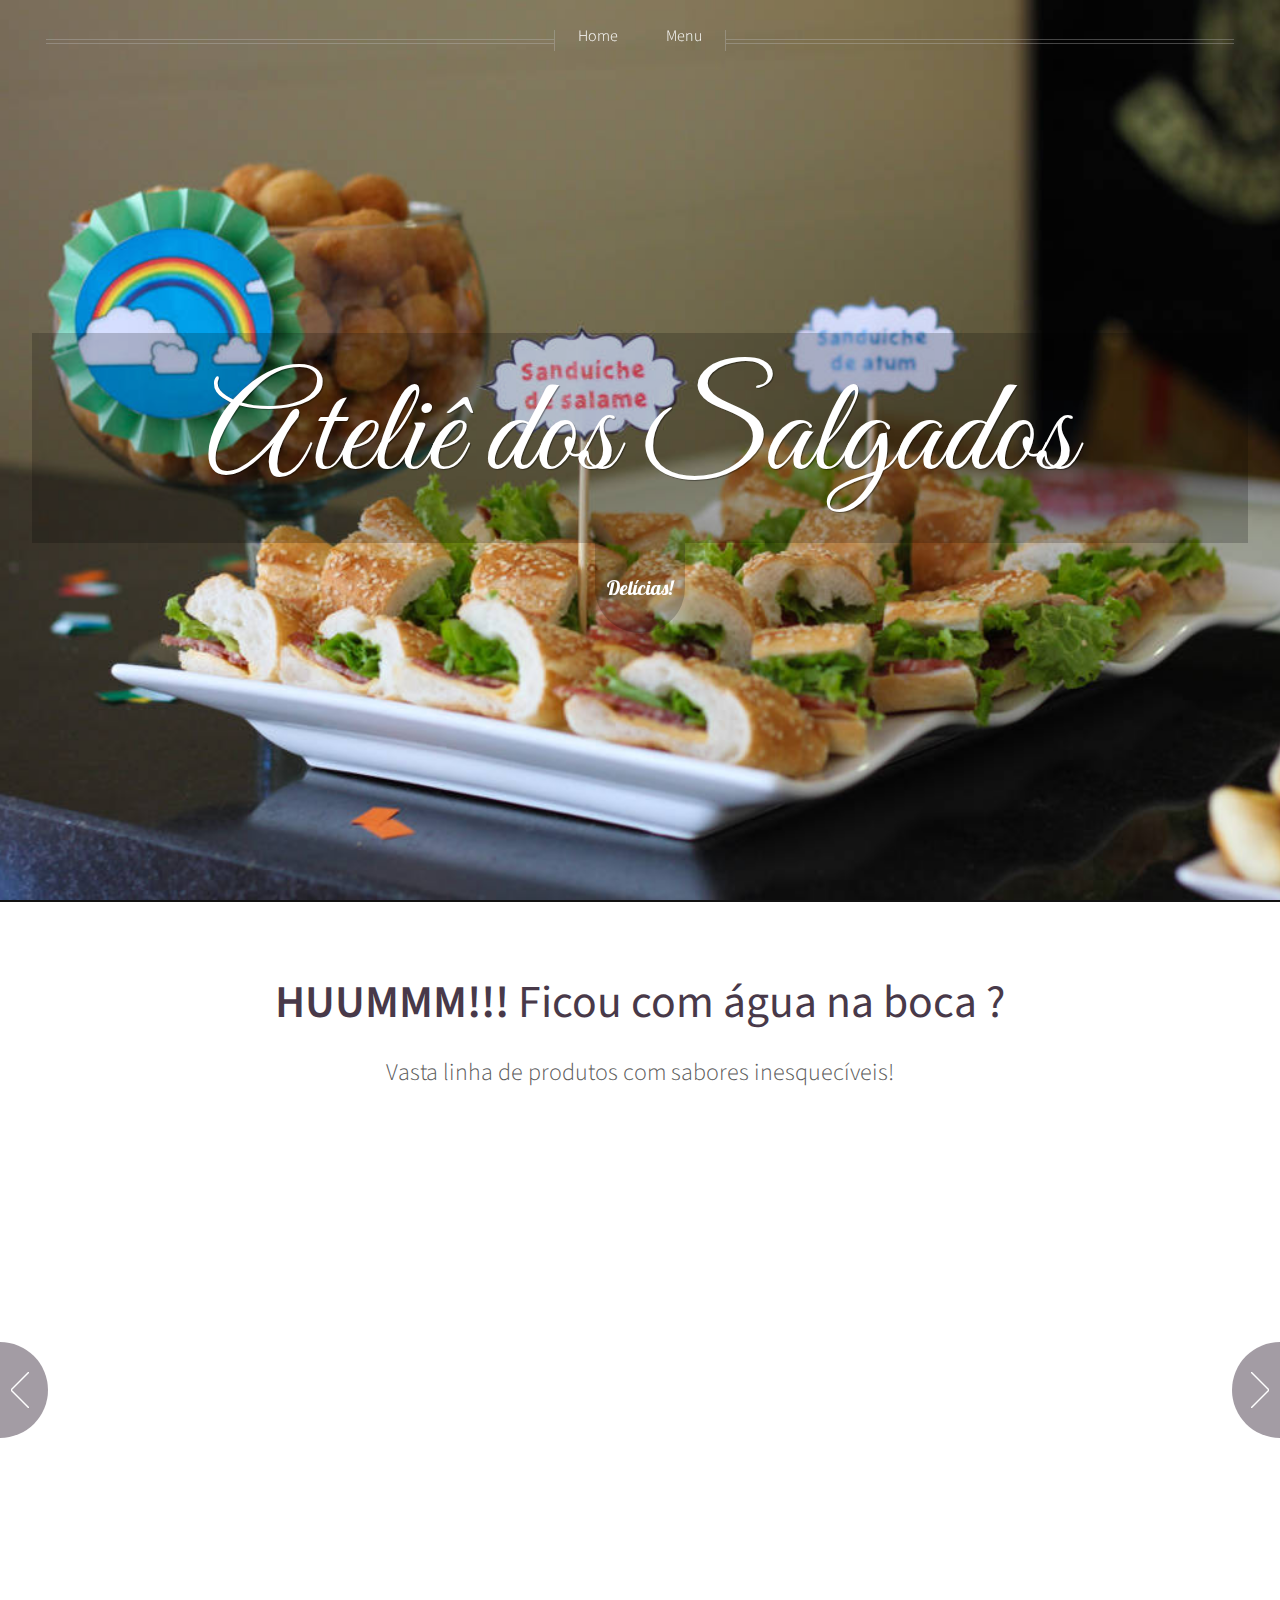
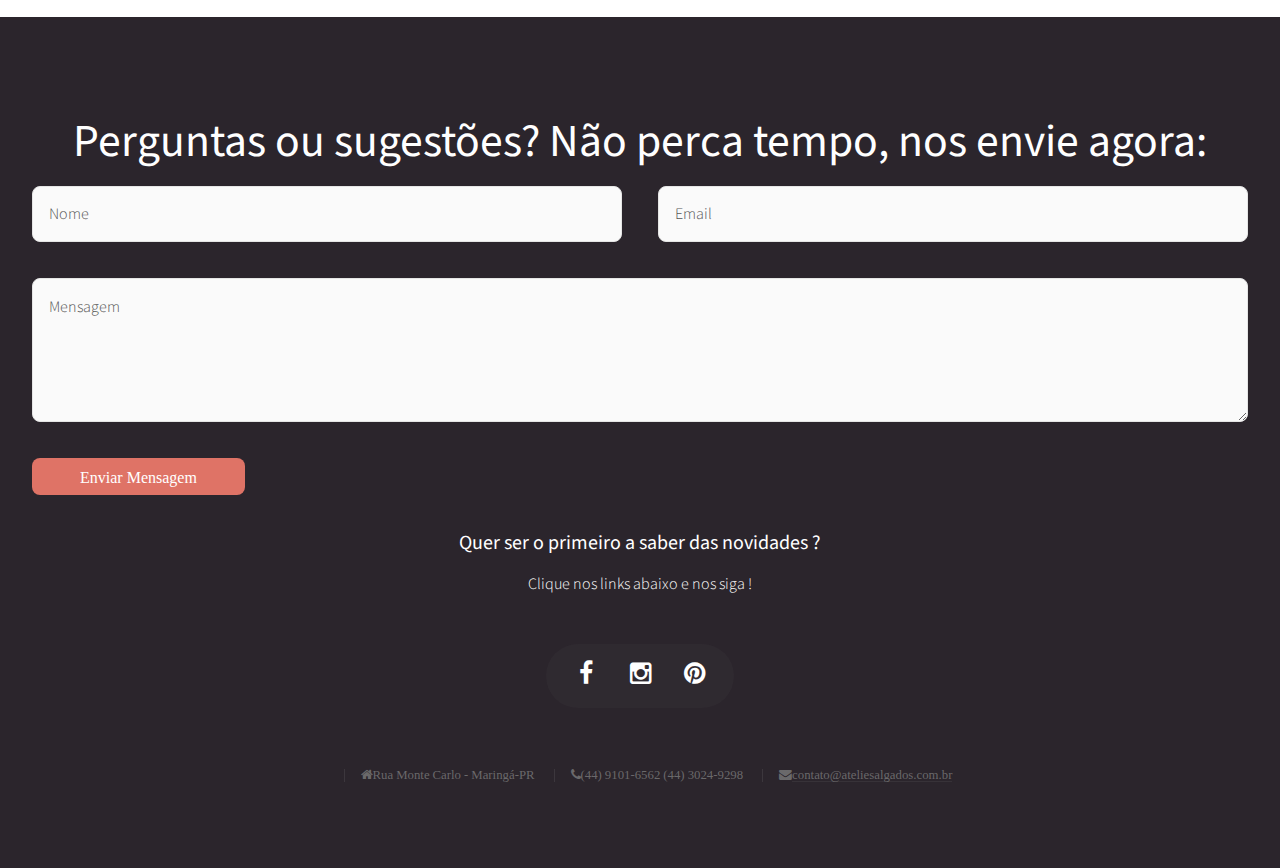
==== commit fd620f03: "Comitei" ====
--- a/index.html
+++ b/index.html
@@ -127,6 +127,9 @@
 
 					<article>
 						<a href="#" class="image featured"><img src="images/pic01.jpg" alt="" /></a>
+						<div class="price">
+							R$ 45 Cento
+						</div>
 						<header>
 							<h3><a href="#">Pulvinar sagittis congue</a></h3>
 						</header>
@@ -135,6 +138,9 @@
 
 					<article>
 						<a href="#" class="image featured"><img src="images/pic02.jpg" alt="" /></a>
+						<div class="price">
+							R$ 45 Cento
+						</div>
 						<header>
 							<h3><a href="#">Fermentum sagittis proin</a></h3>
 						</header>
@@ -143,6 +149,9 @@
 
 					<article>
 						<a href="#" class="image featured"><img src="images/pic03.jpg" alt="" /></a>
+						<div class="price">
+							R$ 45 Cento
+						</div>
 						<header>
 							<h3><a href="#">Sed quis rhoncus placerat</a></h3>
 						</header>
@@ -151,6 +160,9 @@
 
 					<article>
 						<a href="#" class="image featured"><img src="images/pic04.jpg" alt="" /></a>
+						<div class="price">
+							R$ 45 Cento
+						</div>
 						<header>
 							<h3><a href="#">Ultrices urna sit lobortis</a></h3>
 						</header>
@@ -159,52 +171,14 @@
 
 					<article>
 						<a href="#" class="image featured"><img src="images/pic05.jpg" alt="" /></a>
+						<div class="price">
+							R$ 45 Cento
+						</div>
 						<header>
 							<h3><a href="#">Varius magnis sollicitudin</a></h3>
 						</header>
 						<p>Commodo id natoque malesuada sollicitudin elit suscipit magna.</p>
 					</article>
-
-					<article>
-						<a href="#" class="image featured"><img src="images/pic01.jpg" alt="" /></a>
-						<header>
-							<h3><a href="#">Pulvinar sagittis congue</a></h3>
-						</header>
-						<p>Commodo id natoque malesuada sollicitudin elit suscipit magna.</p>
-					</article>
-
-					<article>
-						<a href="#" class="image featured"><img src="images/pic02.jpg" alt="" /></a>
-						<header>
-							<h3><a href="#">Fermentum sagittis proin</a></h3>
-						</header>
-						<p>Commodo id natoque malesuada sollicitudin elit suscipit magna.</p>
-					</article>
-
-					<article>
-						<a href="#" class="image featured"><img src="images/pic03.jpg" alt="" /></a>
-						<header>
-							<h3><a href="#">Sed quis rhoncus placerat</a></h3>
-						</header>
-						<p>Commodo id natoque malesuada sollicitudin elit suscipit magna.</p>
-					</article>
-
-					<article>
-						<a href="#" class="image featured"><img src="images/pic04.jpg" alt="" /></a>
-						<header>
-							<h3><a href="#">Ultrices urna sit lobortis</a></h3>
-						</header>
-						<p>Commodo id natoque malesuada sollicitudin elit suscipit magna.</p>
-					</article>
-
-					<article>
-						<a href="#" class="image featured"><img src="images/pic05.jpg" alt="" /></a>
-						<header>
-							<h3><a href="#">Varius magnis sollicitudin</a></h3>
-						</header>
-						<p>Commodo id natoque malesuada sollicitudin elit suscipit magna.</p>
-					</article>
-
 				</div>
 			</section>
 			<div id="footer">
--- a/css/style.css
+++ b/css/style.css
@@ -264,7 +264,7 @@
 			{
 				display: block;
 				width: 100%;
-				margin: 0 0 4em 0;
+				margin: 0 0 1em 0;
 			}
 
 			.image.left
@@ -1216,7 +1216,7 @@
 				top: 0;
 				width: auto;
 				margin-right: -2em;
-				margin-bottom: 3em;
+				margin-bottom: 1em;
 			}
 
 			.carousel article p
@@ -1246,3 +1246,15 @@
 	border-radius: 0 0 50% 50% !important;
 	background: rgba( 0, 0, 0, 0.2 );
 }
+
+.price{
+	display: inline-block;
+  	background: rgb(243, 162, 152);
+  	color: #fff;
+  	min-width: 41px;
+  	height: 38px;
+  	border-radius: 4px;
+  	font: 35px/36px 'Lobster';
+  	text-align: center;
+  	margin-top: 15px;
+}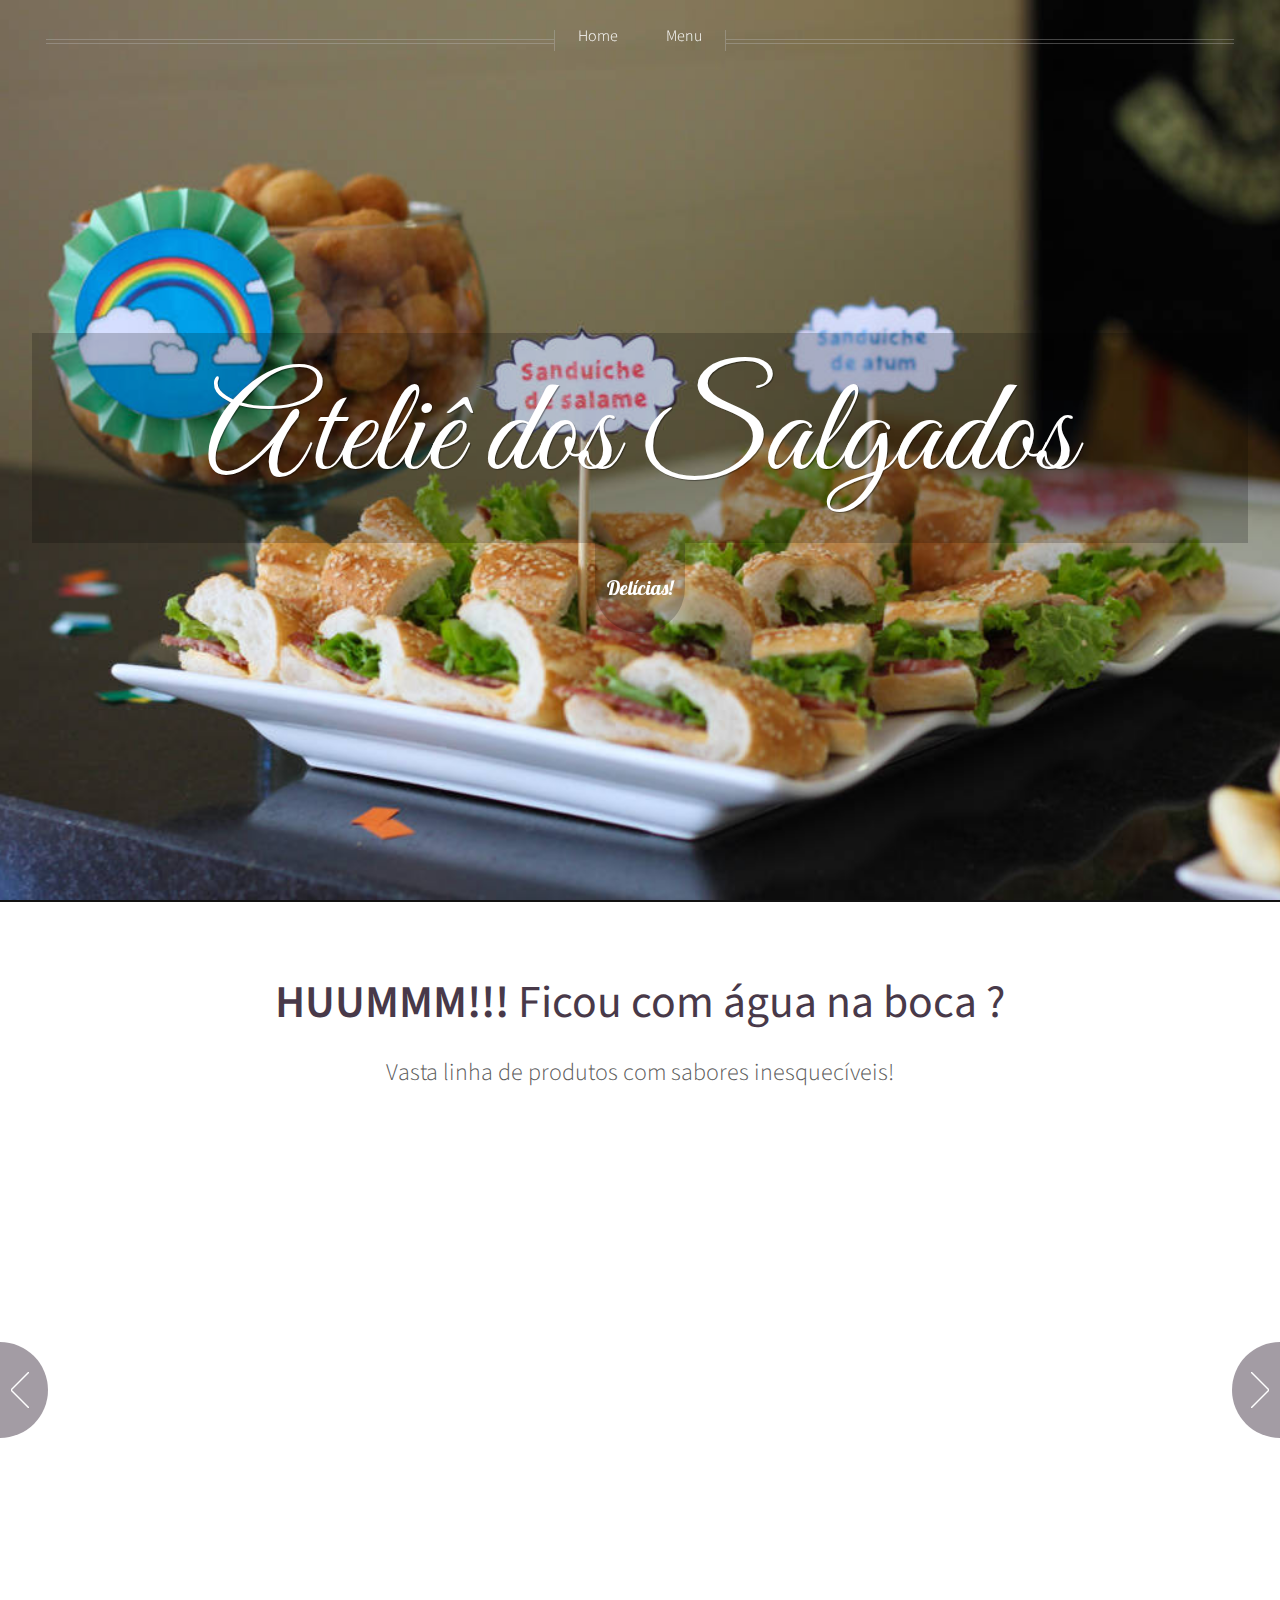
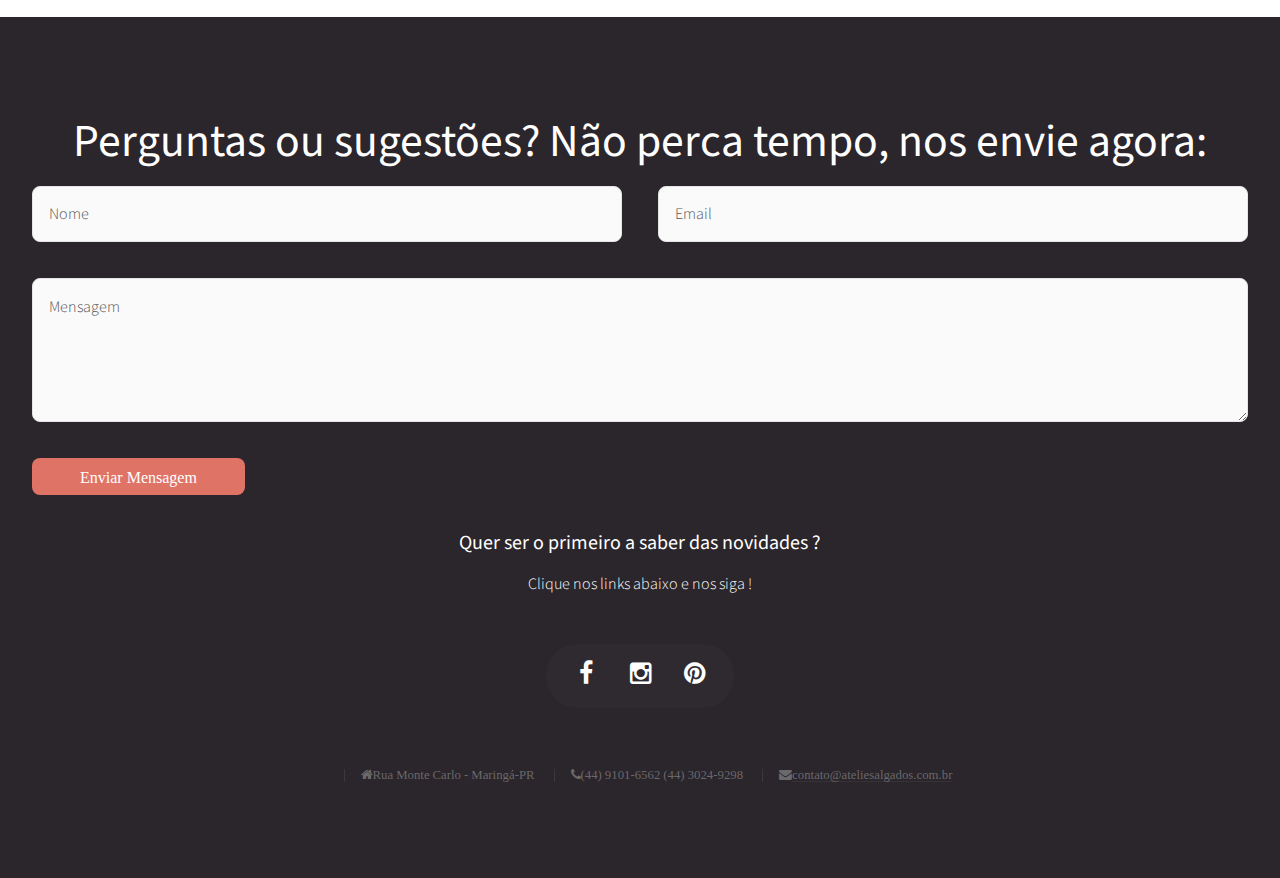
==== commit 669a824f: "Comite" ====
--- a/index.html
+++ b/index.html
@@ -6,7 +6,7 @@
 -->
 <html>
 	<head>
-		<title>Helios by HTML5 UP</title>
+		<title>Ateliê dos Salgados</title>
 		<meta http-equiv="content-type" content="text/html; charset=utf-8" />
 		<meta name="description" content="" />
 		<meta name="keywords" content="" />
@@ -127,56 +127,56 @@
 
 					<article>
 						<a href="#" class="image featured"><img src="images/pic01.jpg" alt="" /></a>
-						<div class="price">
-							R$ 45 Cento
-						</div>
 						<header>
 							<h3><a href="#">Pulvinar sagittis congue</a></h3>
 						</header>
+						<div class="price">
+							R$ 45 o Cento
+						</div>
 						<p>Commodo id natoque malesuada sollicitudin elit suscipit magna.</p>
 					</article>
 
 					<article>
 						<a href="#" class="image featured"><img src="images/pic02.jpg" alt="" /></a>
-						<div class="price">
-							R$ 45 Cento
-						</div>
 						<header>
 							<h3><a href="#">Fermentum sagittis proin</a></h3>
 						</header>
+						<div class="price">
+							R$ 45 o Cento
+						</div>
 						<p>Commodo id natoque malesuada sollicitudin elit suscipit magna.</p>
 					</article>
 
 					<article>
 						<a href="#" class="image featured"><img src="images/pic03.jpg" alt="" /></a>
-						<div class="price">
-							R$ 45 Cento
-						</div>
 						<header>
 							<h3><a href="#">Sed quis rhoncus placerat</a></h3>
 						</header>
+						<div class="price">
+							R$ 45 o Cento
+						</div>
 						<p>Commodo id natoque malesuada sollicitudin elit suscipit magna.</p>
 					</article>
 
 					<article>
 						<a href="#" class="image featured"><img src="images/pic04.jpg" alt="" /></a>
-						<div class="price">
-							R$ 45 Cento
-						</div>
 						<header>
 							<h3><a href="#">Ultrices urna sit lobortis</a></h3>
 						</header>
+						<div class="price">
+							R$ 45 o Cento
+						</div>
 						<p>Commodo id natoque malesuada sollicitudin elit suscipit magna.</p>
 					</article>
 
 					<article>
 						<a href="#" class="image featured"><img src="images/pic05.jpg" alt="" /></a>
-						<div class="price">
-							R$ 45 Cento
-						</div>
 						<header>
 							<h3><a href="#">Varius magnis sollicitudin</a></h3>
 						</header>
+						<div class="price">
+							R$ 45 o Cento
+						</div>
 						<p>Commodo id natoque malesuada sollicitudin elit suscipit magna.</p>
 					</article>
 				</div>
--- a/css/style.css
+++ b/css/style.css
@@ -1257,4 +1257,15 @@
   	font: 35px/36px 'Lobster';
   	text-align: center;
   	margin-top: 15px;
+}
+
+.price-menu{
+	background: rgb(243, 162, 152);
+  	color: #fff;
+  	min-width: 41px;
+  	height: 38px;
+  	border-radius: 4px;
+  	font: 35px/36px 'Lobster';
+  	text-align: center;
+  	margin-top: 15px;
 }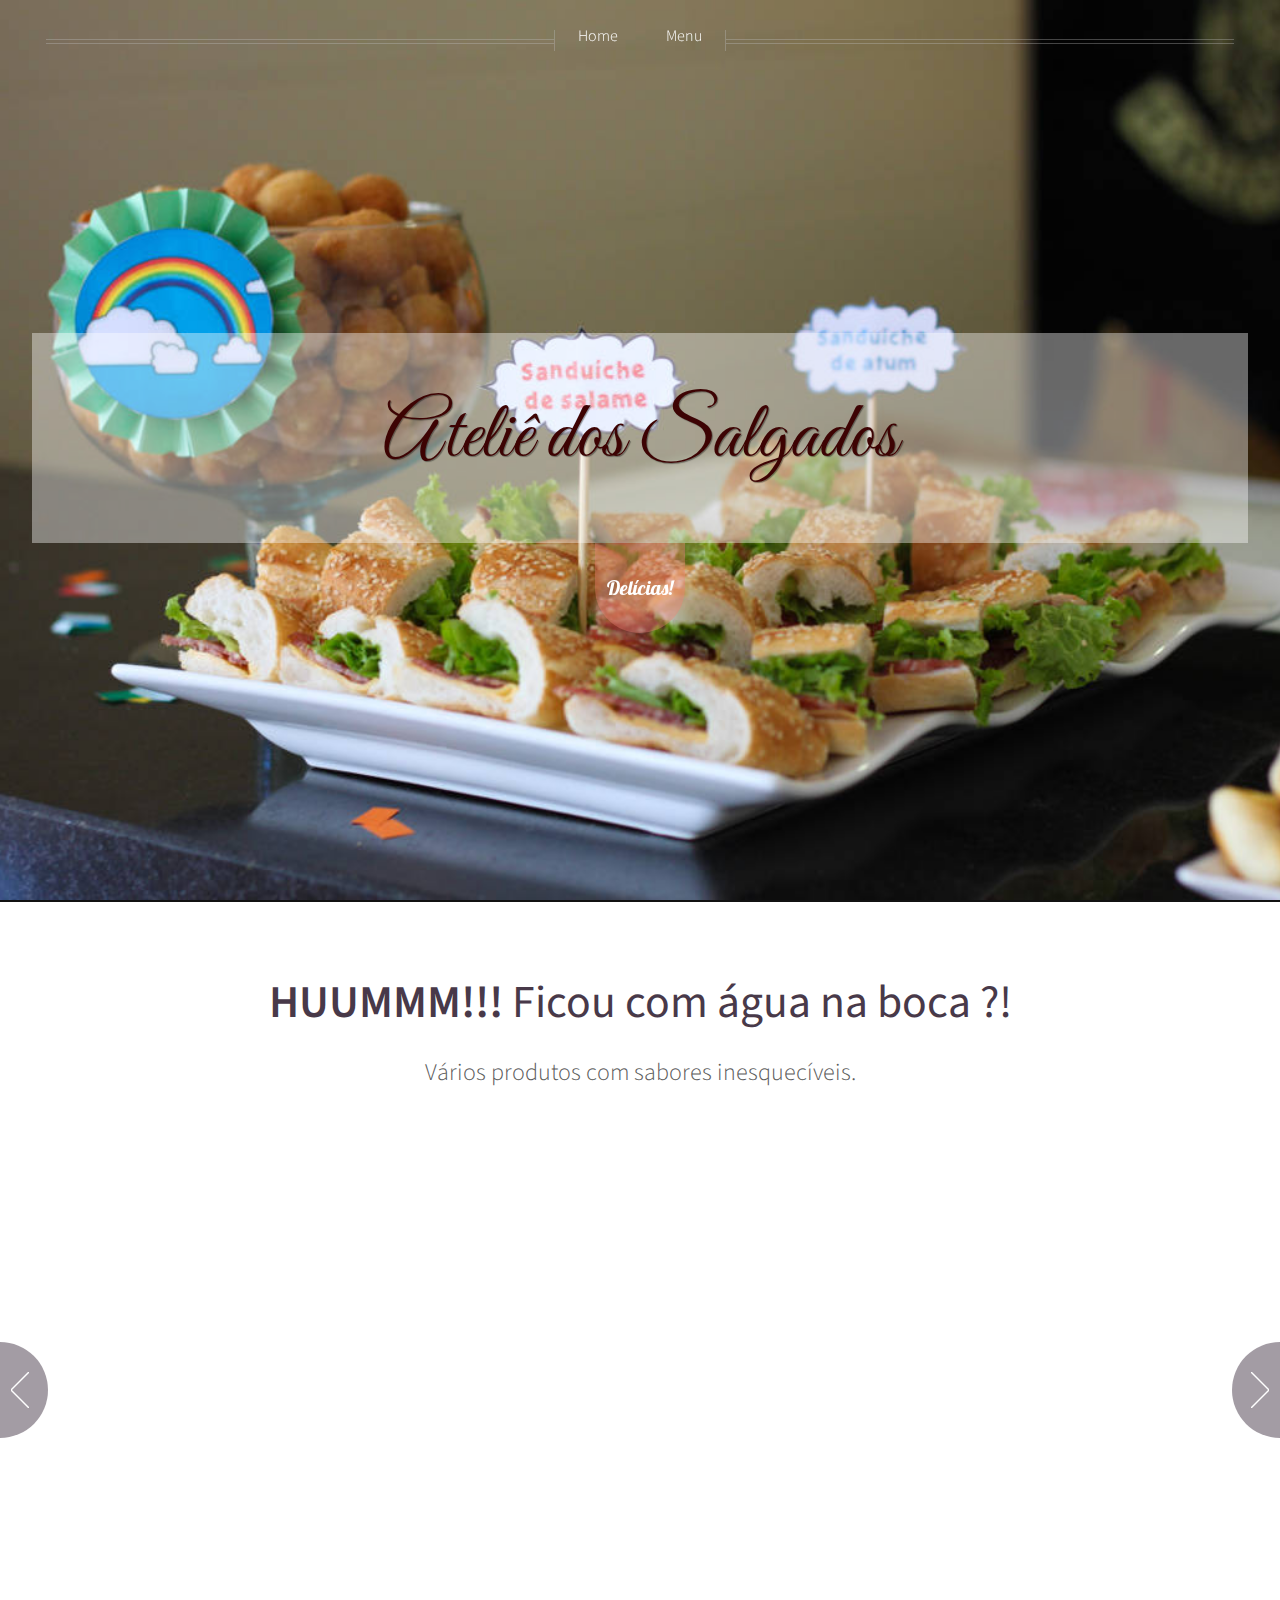
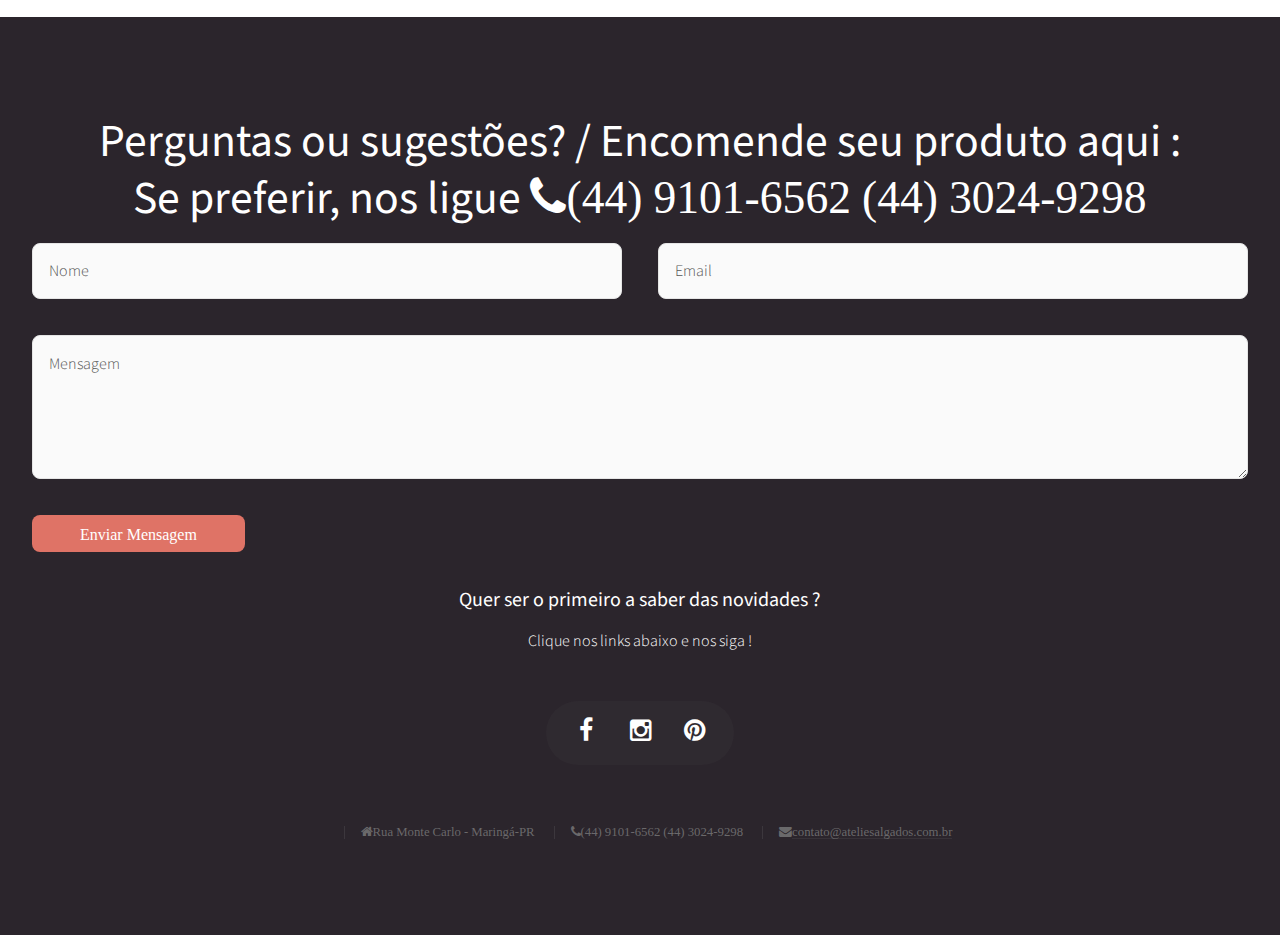
==== commit 9adcf4fb: "Comitei" ====
--- a/index.html
+++ b/index.html
@@ -103,8 +103,8 @@
 				<!-- Nav -->
 					<nav id="nav">
 						<ul>
-							<li><a href="index.html">Home</a></li>							
-							<li><a href="menu.html">Menu</a></li>				
+							<li><a href="index.html">Home</a></li>
+							<li><a href="menu.html">Menu</a></li>
 						</ul>
 					</nav>
 
@@ -113,9 +113,9 @@
 		<!-- Banner -->
 			<section id="banner">
 				<header>
-					<h2><strong>HUUMMM!!!</strong> Ficou com água na boca ?</h2>
+					<h2><strong>HUUMMM!!!</strong> Ficou com água na boca ?!</h2>
 					<p>
-						Vasta linha de produtos com sabores inesquecíveis!
+						Vários produtos com sabores inesquecíveis.
 					</p>
 
 				</header>
@@ -184,7 +184,8 @@
 			<div id="footer">
 				<div class="container">
 					<header>
-					<h2>Perguntas ou sugestões? Não perca tempo, nos envie agora:</h2>
+					<h2>Perguntas ou sugestões? / Encomende seu produto aqui :</h2>
+					<h2>Se preferir, nos ligue <li class="fa fa-phone">(44) 9101-6562 (44) 3024-9298</li></h2>
 					</header>
 					<div class="">
 						<section>
--- a/css/style.css
+++ b/css/style.css
@@ -739,7 +739,7 @@
 
 		#header h1
 		{
-			color: #fff;
+			color: #3D0303;
 			font-size: 3em;
 			line-height: 1em;
 		}
@@ -1230,11 +1230,11 @@
 
 #logo > .logo-container {
 	padding: 60px;
-	background: rgba( 0, 0, 0, 0.2 );
+	background: rgba( 255, 255, 255, 0.4 );
 }
 #logo a {
-	font-family: 'Great Vibes', cursive;
-	font-size: 135px;
+	font-family: 'Great Vibes';
+	font-size: 80px;
 	text-shadow: 1px 1px 1px rgba(0, 0, 0, .4);
 	color: #ee8275;
 	text-decoration: none;
@@ -1242,9 +1242,9 @@
 }
 .logo-btn-click {
 	padding-top: 0 !important;
-	font-family: Lobster;
+	font-family: 'Lobster';
 	border-radius: 0 0 50% 50% !important;
-	background: rgba( 0, 0, 0, 0.2 );
+	background: rgba( 238, 130, 117, 0.4 );
 }
 
 .price{
